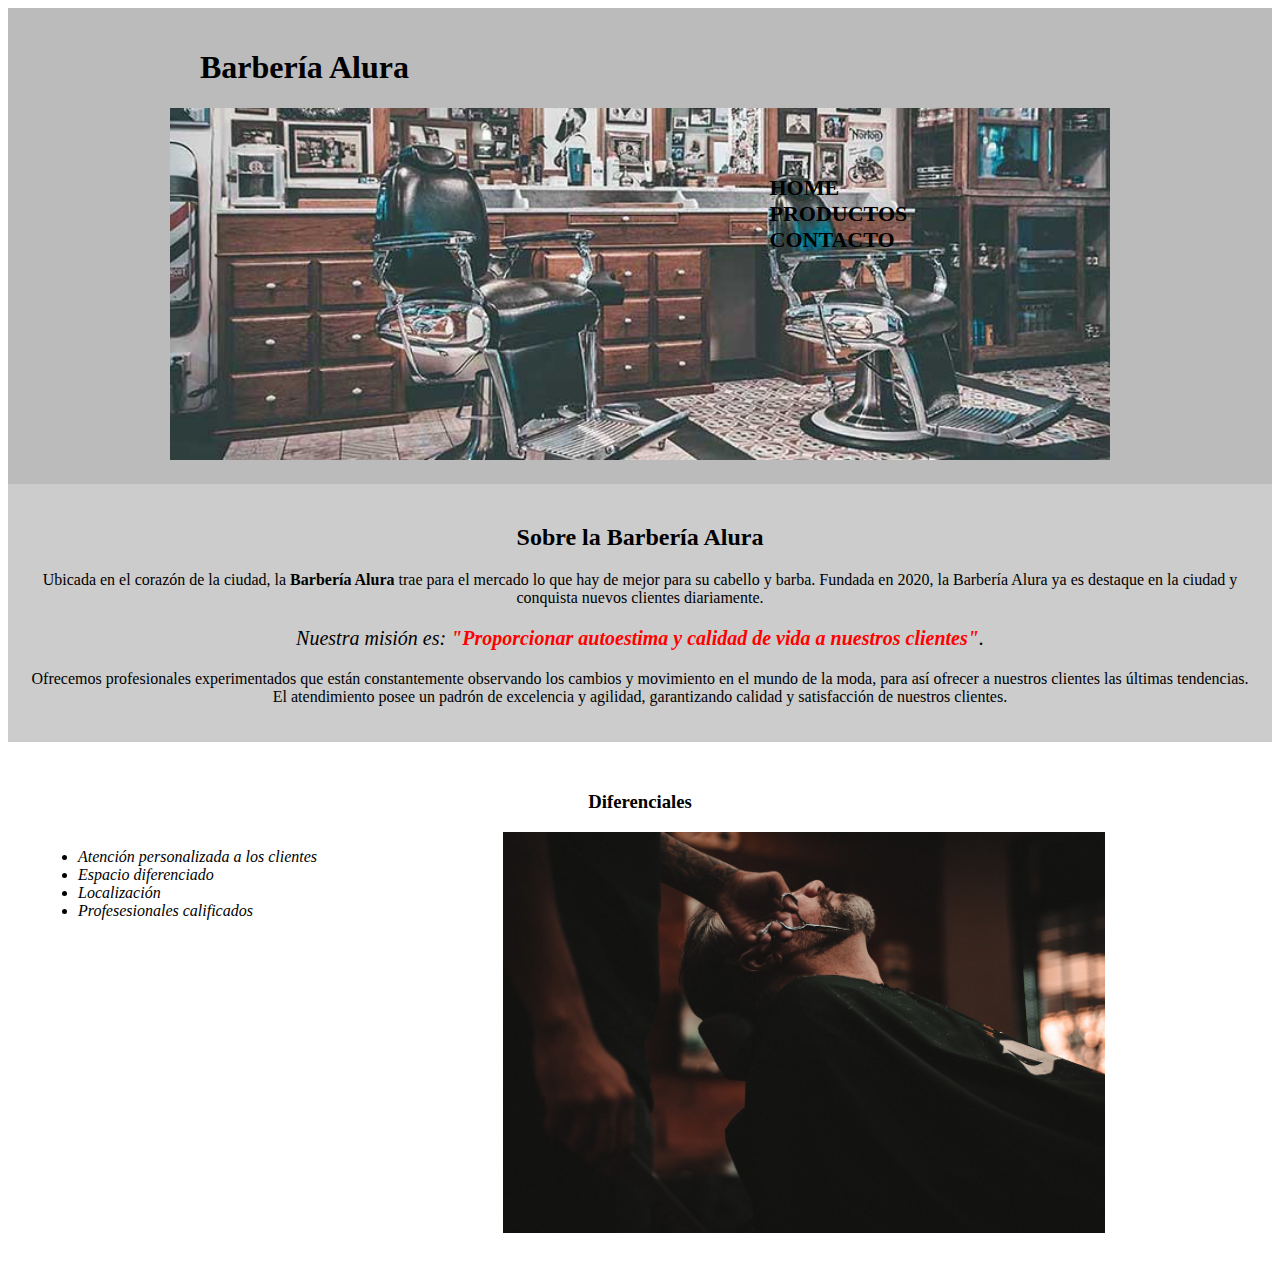
==== index.html @ 5bdf0761 "init cuarto curso" ====
<!DOCTYPE html>

<html lang="es">

<head>
    <meta charset="UTF-8" />
    <title>Barbería Alura</title>
    <link rel="stylesheet" href="estilos/style.css" />
    <link rel="stylesheet" href="estilos/style-home.css" />
    
</head>

<body>
    <header>
        <div class="caja">
            <h1 class="titulo-principal">Barbería Alura</h1>
            <img id="banner" src="imagenes/banner/banner.jpg" />
            <nav>
                <ul>
                    <li><a href="index.html">Home</a></li>
                    <li><a href="productos.html">Productos</a></li>
                    <li><a href="contacto.html">Contacto</a></li>
                </ul>
            </nav>
        </div>
    </header>

    <div class="principal">
        <h2 class="titulo-centralizado">Sobre la Barbería Alura</h2>

        <p>
            Ubicada en el corazón de la ciudad, la
            <strong>Barbería Alura</strong> trae para el mercado lo que hay de mejor
            para su cabello y barba. Fundada en 2020, la Barbería Alura ya es
            destaque en la ciudad y conquista nuevos clientes diariamente.
        </p>

        <p id="mision">
            <em>Nuestra misión es:
                <strong>"Proporcionar autoestima y calidad de vida a nuestros
                    clientes"</strong>.</em>
        </p>

        <p>
            Ofrecemos profesionales experimentados que están constantemente
            observando los cambios y movimiento en el mundo de la moda, para así
            ofrecer a nuestros clientes las últimas tendencias. El atendimiento
            posee un padrón de excelencia y agilidad, garantizando calidad y
            satisfacción de nuestros clientes.
        </p>
    </div>

    <div class="diferenciales">
        <h3 class="titulo-centralizado">Diferenciales</h3>

        <ul>
            <li class="items">Atención personalizada a los clientes</li>
            <li class="items">Espacio diferenciado</li>
            <li class="items">Localización</li>
            <li class="items">Profesesionales calificados</li>
        </ul>

        <img src="imagenes/diferenciales/diferenciales.jpg" class="imagenDiferenciales" />
    </div>
</body>

</html>
---- estilos/style.css ----
header {

    background-color: #BBB;
    padding: 20px 0;

}

.caja {
    width: 940px;
    position: relative;
    margin: 0 auto;
}


nav{
    position: absolute;
    top: 110px;
    right: 0;
    
}

nav li {
    display: inline;
    margin: 0 0 0 15; /*arriba derecha abajo izquierda*/
}

nav a{
    text-transform: uppercase;
    color: #000;
    font-weight: bold;
    font-size: 22px;
    text-decoration: none;
}

nav a:hover{
    color: #C78C19;
    text-decoration: underline;
}

.productos{
    width: 940px;
    margin: 0 auto;
    padding: 50px;
}

.productos li{
    display: inline-block;
    text-align: center;
    width: 30%;
    vertical-align: top;
    margin: 0 1.5%;
    padding: 30px 20px;
    box-sizing: border-box;
    /*? simplificado: 
        border: grosor estilo color;
    */
    border: 2px solid #000;
    border-radius: 10%;
    /** no simplificado:
        border-width: 2px;
        border-style: solid;
        border-radius: 10%;
    */
}

.productos li:hover {
    border-color: #C78C19;
}
.productos li:active{
    border-color: #088c19;
}

.productos h2{
    font-size: 30px;
    font-weight: bold;
}
.productos li:hover h2{
    font-size: 33px;
}

.descripcion-producto{
    font-size: 18px;
}
.precio-producto{
    font-size: 25px;
    font-weight: bold;
    margin-top: 10px;
    vertical-align: bottom;
}
footer {
    text-align: center;
    background-image: url("../imagenes/productos/bg.jpg");
    background-position: center center;
    background-attachment: fixed;
    background-repeat: repeat;
    background-size: auto;
    bottom: 0%;
    padding: 7.15%;
}
.copyright{
    color: white;
    font-size: 13px;
    margin: 20px;
}

/* editar formulario*/
main{
    width: 940px;
    margin: 0 auto;
}

form{
    margin: 40px 0;
}

form label, form legend{
    display: block;
    font-size: 20px;
    margin: 0 0 10px;
}
.input-padron{
    display: block;
    margin: 0 0 20px;
    padding: 10px 25px;
    width: 50%;
}
.checkbox{
    margin: 20px 0;
    color: red;
}

.enviar{
    width: 40%;
    padding: 15px 0;
    font-size: 18px;
    font-weight: bold;
    color: white;
    background-color: orange;
    border: none;
    border-radius: 20px;
    transition: 1s all;
}
.enviar:hover{
    background-color: darkorange;
    color: white;
    cursor: pointer;
    transform: scale(1.07);
}
table{
    margin: 40px 40px;
}

thead{
    background-color: #555;
    color: white;
    font-weight: bold;
}
td, th{
    border: 1px solid black;
    padding: 8px 15px;
}
select{
    margin: 10px 10px;
    padding: 10px 10px;
    font-size: 20px;
}
---- estilos/style-home.css ----
.titulo-principal{
    padding-left: 30px;
}

#banner{
    width:100%;
}

.principal{
    background: #CCCCCC;
    padding: 20px;
}

.titulo-centralizado{
    text-align: center;
}

p{
    text-align: center;
}

em strong{
    color:red;
}

#mision{
    font-size: 20px;
}

.diferenciales{
    background: #FFFFFF;
    padding: 30px;
}

.items{
    font-style: italic;
}

ul{
    display: inline-block;
    vertical-align: top;
    width: 20%;
    margin-right: 15%;
}

.imagenDiferenciales{
    width: 50%;
}
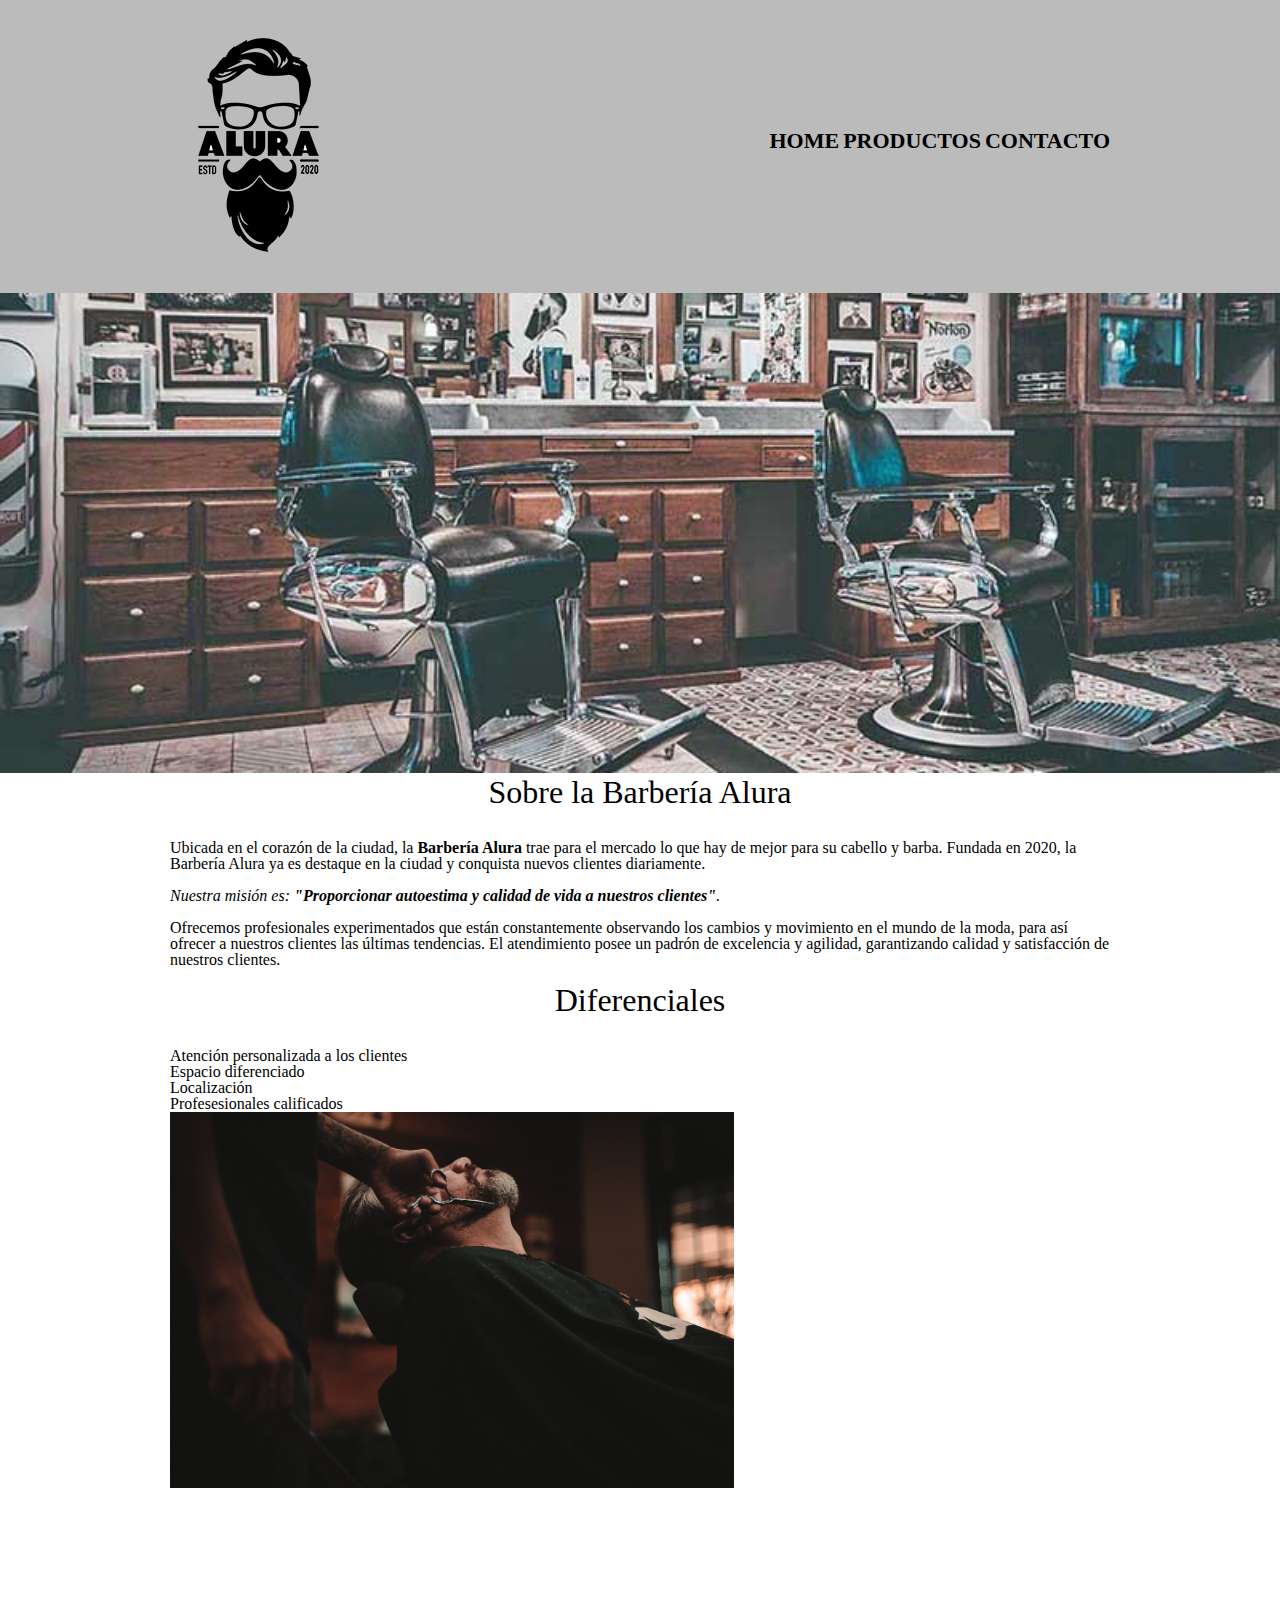
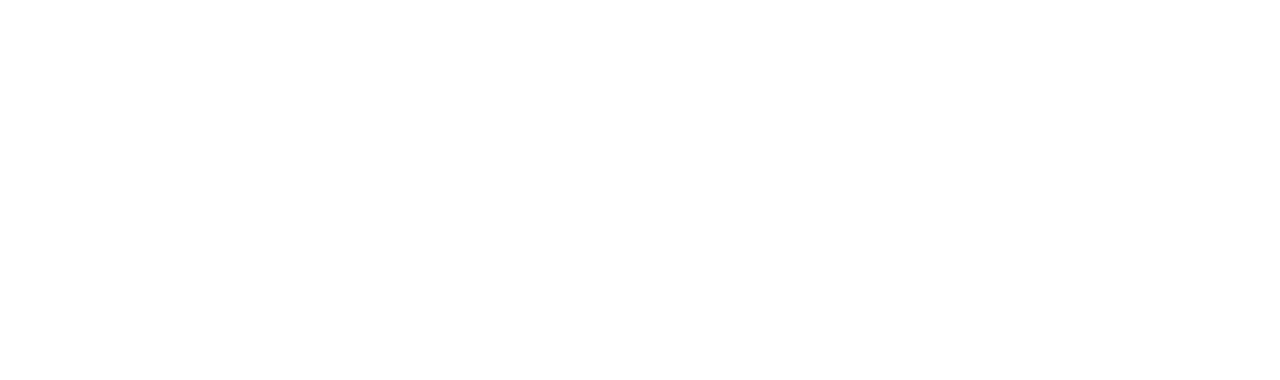
==== commit 5c529e2d: "utensilios y estilos nuevos en index" ====
--- a/index.html
+++ b/index.html
@@ -1,67 +1,73 @@
 <!DOCTYPE html>
 
 <html lang="es">
-
-<head>
+  <head>
     <meta charset="UTF-8" />
     <title>Barbería Alura</title>
+    <link rel="stylesheet" href="estilos/reset.css" />
     <link rel="stylesheet" href="estilos/style.css" />
-    <link rel="stylesheet" href="estilos/style-home.css" />
+  </head>
+
+  <body>
+    <header>
+      <div class="caja">
+        <h1>
+          <img src="imagenes/productos/logo.png" alt="logo Barbería Alura" />
+        </h1>
+        <nav>
+          <ul>
+            <li><a href="index.html">Home</a></li>
+            <li><a href="productos.html">Productos</a></li>
+            <li><a href="contacto.html">Contacto</a></li>
+          </ul>
+        </nav>
+      </div>
+    </header>
     
-</head>
+    <img class="banner" src="imagenes/banner/banner.jpg" alt="banner" />
+    <main>
+        <section class="principal">
+            <h2 class="titulo-principal">Sobre la Barbería Alura</h2>
+      
+            <p>
+              Ubicada en el corazón de la ciudad, la
+              <strong>Barbería Alura</strong> trae para el mercado lo que hay de mejor
+              para su cabello y barba. Fundada en 2020, la Barbería Alura ya es
+              destaque en la ciudad y conquista nuevos clientes diariamente.
+            </p>
+      
+            <p id="mision">
+              <em>Nuestra misión es: <strong>"Proporcionar autoestima y calidad de vida a nuestros clientes"</strong>.</em>
+            </p>
+      
+            <p>
+              Ofrecemos profesionales experimentados que están constantemente
+              observando los cambios y movimiento en el mundo de la moda, para así
+              ofrecer a nuestros clientes las últimas tendencias. El atendimiento
+              posee un padrón de excelencia y agilidad, garantizando calidad y
+              satisfacción de nuestros clientes.
+            </p>
+        </section>
+      
+        <section class="diferenciales">
+            <h3 class="titulo-principal">Diferenciales</h3>
+      
+            <ul>
+              <li class="items">Atención personalizada a los clientes</li>
+              <li class="items">Espacio diferenciado</li>
+              <li class="items">Localización</li>
+              <li class="items">Profesesionales calificados</li>
+            </ul>
+            <img class="imagenDiferencial" src="imagenes/diferenciales/diferenciales.jpg"/>
+        </section>
+    </main>
 
-<body>
-    <header>
-        <div class="caja">
-            <h1 class="titulo-principal">Barbería Alura</h1>
-            <img id="banner" src="imagenes/banner/banner.jpg" />
-            <nav>
-                <ul>
-                    <li><a href="index.html">Home</a></li>
-                    <li><a href="productos.html">Productos</a></li>
-                    <li><a href="contacto.html">Contacto</a></li>
-                </ul>
-            </nav>
-        </div>
-    </header>
+      
+    
 
-    <div class="principal">
-        <h2 class="titulo-centralizado">Sobre la Barbería Alura</h2>
-
-        <p>
-            Ubicada en el corazón de la ciudad, la
-            <strong>Barbería Alura</strong> trae para el mercado lo que hay de mejor
-            para su cabello y barba. Fundada en 2020, la Barbería Alura ya es
-            destaque en la ciudad y conquista nuevos clientes diariamente.
-        </p>
-
-        <p id="mision">
-            <em>Nuestra misión es:
-                <strong>"Proporcionar autoestima y calidad de vida a nuestros
-                    clientes"</strong>.</em>
-        </p>
-
-        <p>
-            Ofrecemos profesionales experimentados que están constantemente
-            observando los cambios y movimiento en el mundo de la moda, para así
-            ofrecer a nuestros clientes las últimas tendencias. El atendimiento
-            posee un padrón de excelencia y agilidad, garantizando calidad y
-            satisfacción de nuestros clientes.
-        </p>
-    </div>
-
-    <div class="diferenciales">
-        <h3 class="titulo-centralizado">Diferenciales</h3>
-
-        <ul>
-            <li class="items">Atención personalizada a los clientes</li>
-            <li class="items">Espacio diferenciado</li>
-            <li class="items">Localización</li>
-            <li class="items">Profesesionales calificados</li>
-        </ul>
-
-        <img src="imagenes/diferenciales/diferenciales.jpg" class="imagenDiferenciales" />
-    </div>
-</body>
-
-</html>+    <footer>
+      <img src="imagenes/productos/logo-blanco.png" alt="logo Barbería Alura" />
+      <p class="copyright">&copy Copyright Barbería Alura - 2022</p>
+    </footer>
+  </body>
+</html>
--- a/estilos/style.css
+++ b/estilos/style.css
@@ -164,3 +164,27 @@
     padding: 10px 10px;
     font-size: 20px;
 }
+/*CSS para el index*/
+.banner{
+    width: 100%;
+}
+
+.titulo-principal{
+    text-align: center;
+    font-size: 2em;
+    margin: 0 0 1em;
+}
+
+.principal p{
+    margin: 0 0 1em;
+}
+.principal strong {
+    font-weight: bold;
+}
+
+.principal em{
+    font-style: italic;
+}
+.imagenDiferencial{
+    width: 60%;
+}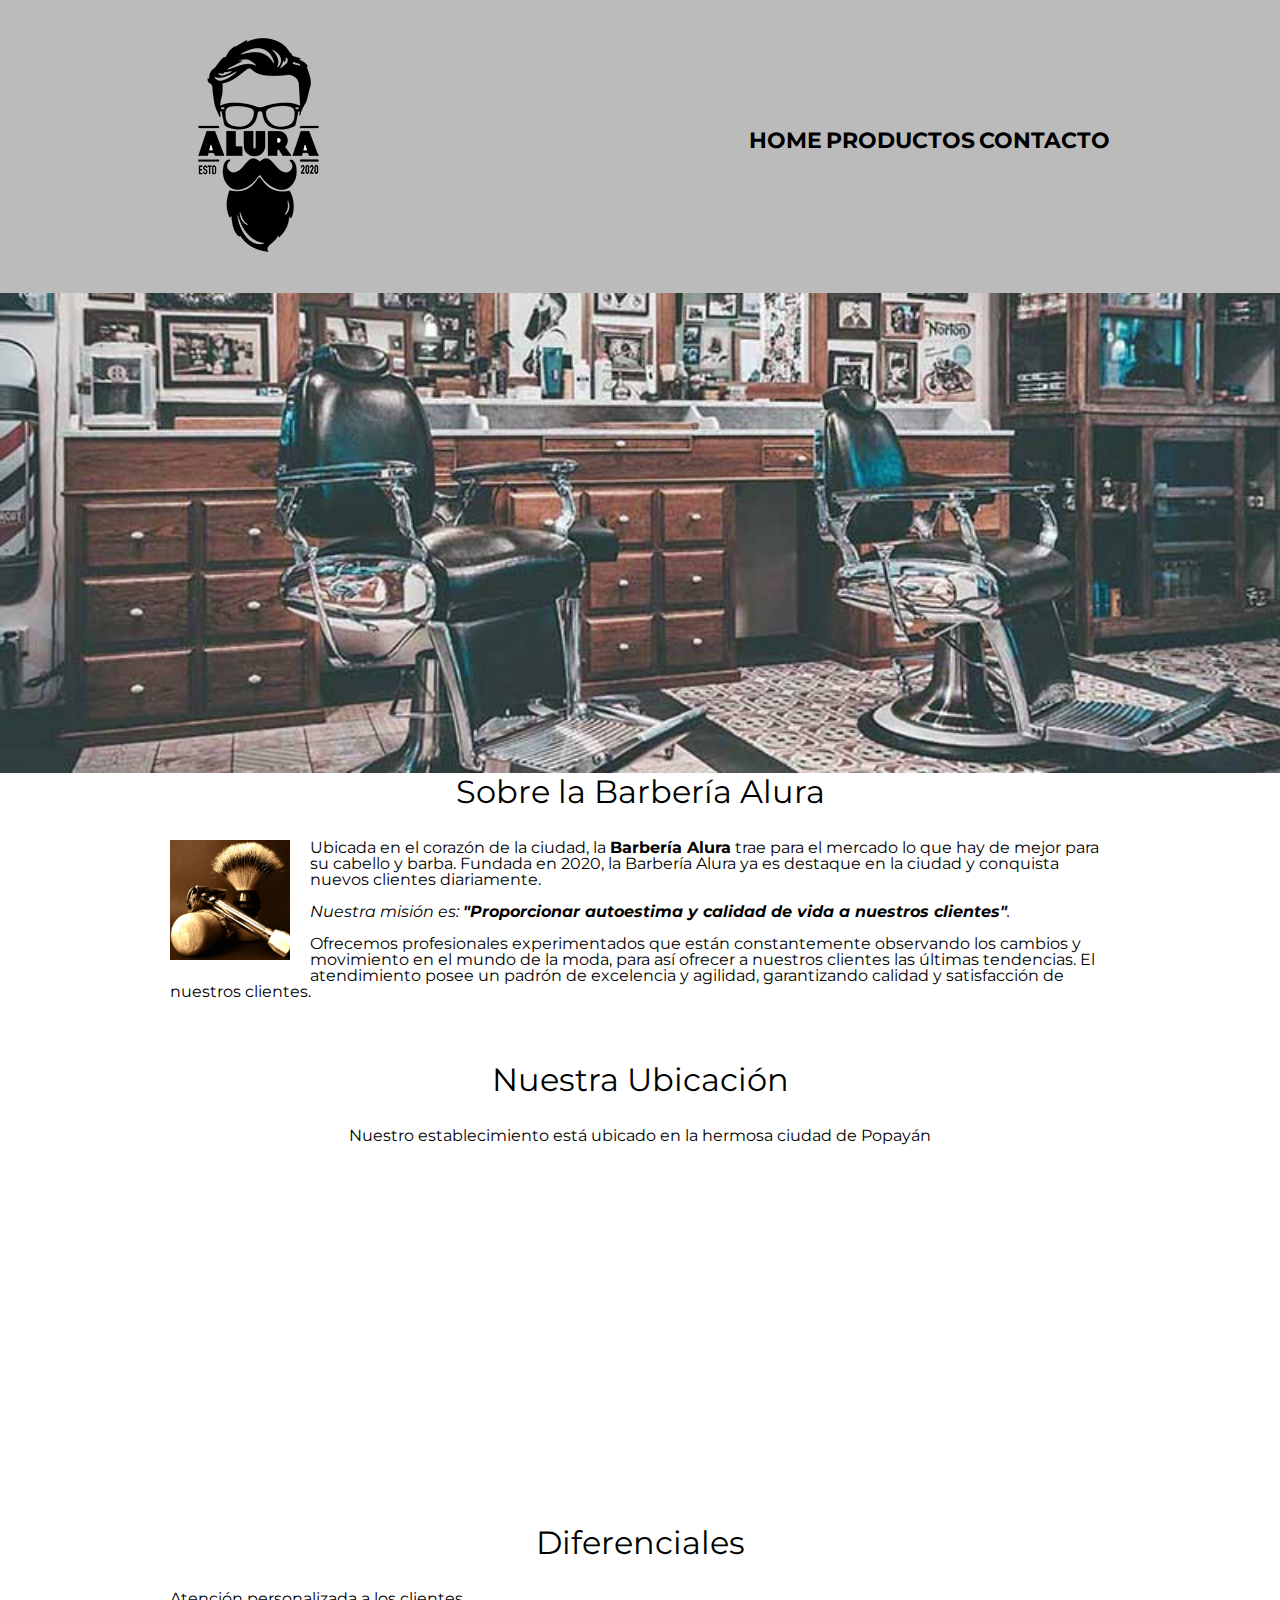
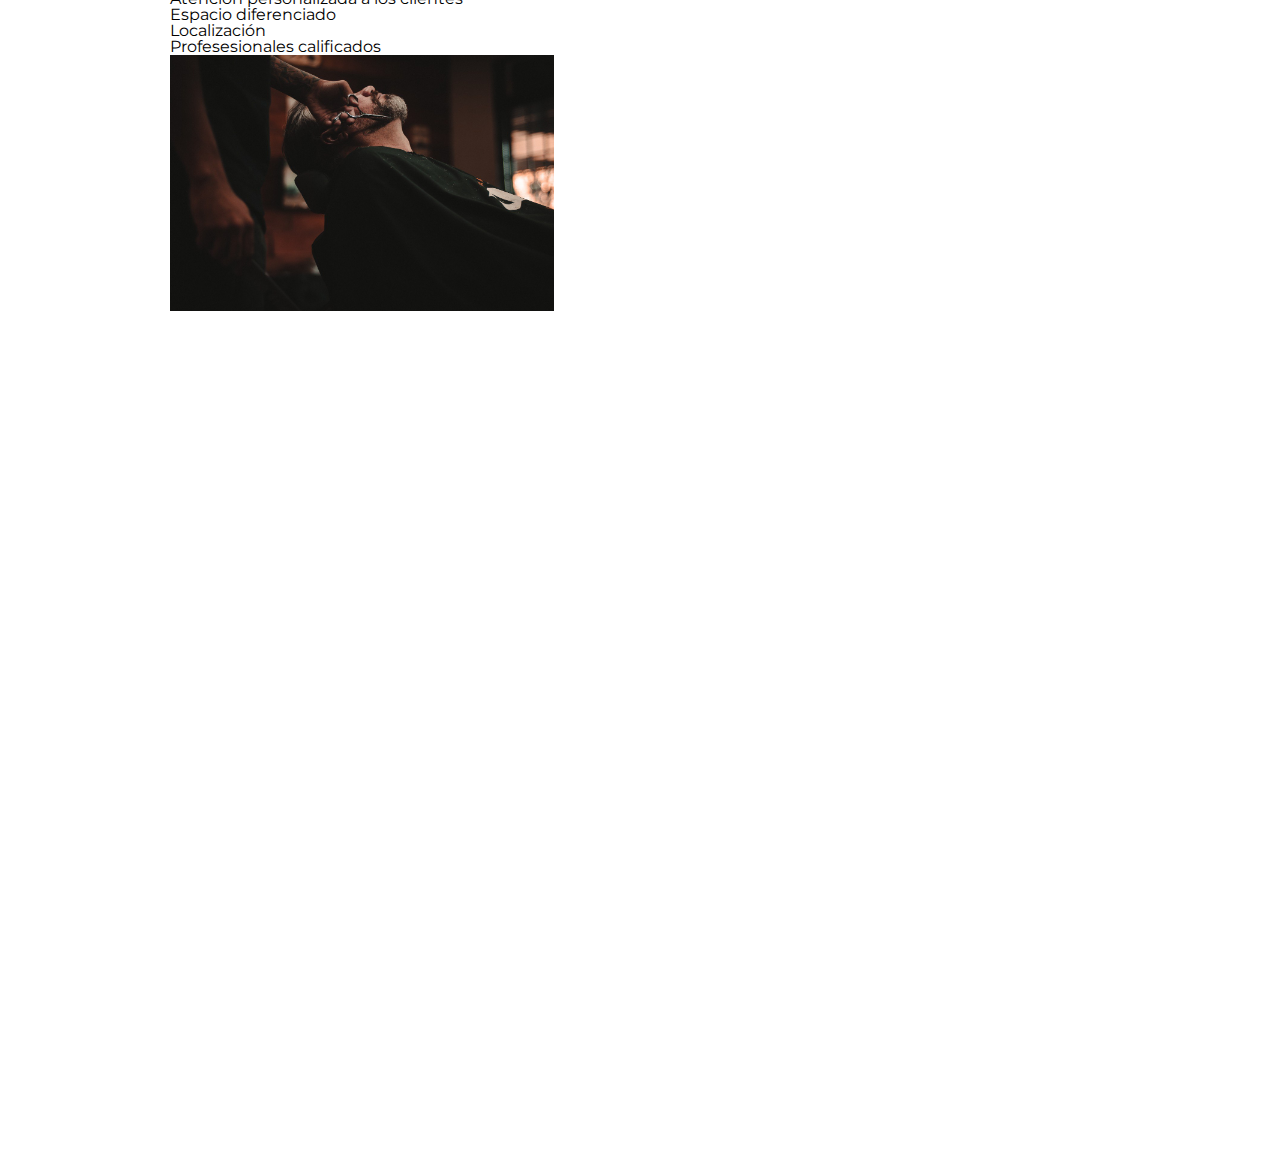
==== commit aef5e943: "añadido videos y mapas" ====
--- a/index.html
+++ b/index.html
@@ -1,73 +1,89 @@
-<!DOCTYPE html>
-
-<html lang="es">
-  <head>
-    <meta charset="UTF-8" />
-    <title>Barbería Alura</title>
-    <link rel="stylesheet" href="estilos/reset.css" />
-    <link rel="stylesheet" href="estilos/style.css" />
-  </head>
-
-  <body>
-    <header>
-      <div class="caja">
-        <h1>
-          <img src="imagenes/productos/logo.png" alt="logo Barbería Alura" />
-        </h1>
-        <nav>
-          <ul>
-            <li><a href="index.html">Home</a></li>
-            <li><a href="productos.html">Productos</a></li>
-            <li><a href="contacto.html">Contacto</a></li>
-          </ul>
-        </nav>
-      </div>
-    </header>
-    
-    <img class="banner" src="imagenes/banner/banner.jpg" alt="banner" />
-    <main>
-        <section class="principal">
-            <h2 class="titulo-principal">Sobre la Barbería Alura</h2>
-      
-            <p>
-              Ubicada en el corazón de la ciudad, la
-              <strong>Barbería Alura</strong> trae para el mercado lo que hay de mejor
-              para su cabello y barba. Fundada en 2020, la Barbería Alura ya es
-              destaque en la ciudad y conquista nuevos clientes diariamente.
-            </p>
-      
-            <p id="mision">
-              <em>Nuestra misión es: <strong>"Proporcionar autoestima y calidad de vida a nuestros clientes"</strong>.</em>
-            </p>
-      
-            <p>
-              Ofrecemos profesionales experimentados que están constantemente
-              observando los cambios y movimiento en el mundo de la moda, para así
-              ofrecer a nuestros clientes las últimas tendencias. El atendimiento
-              posee un padrón de excelencia y agilidad, garantizando calidad y
-              satisfacción de nuestros clientes.
-            </p>
-        </section>
-      
-        <section class="diferenciales">
-            <h3 class="titulo-principal">Diferenciales</h3>
-      
-            <ul>
-              <li class="items">Atención personalizada a los clientes</li>
-              <li class="items">Espacio diferenciado</li>
-              <li class="items">Localización</li>
-              <li class="items">Profesesionales calificados</li>
-            </ul>
-            <img class="imagenDiferencial" src="imagenes/diferenciales/diferenciales.jpg"/>
-        </section>
-    </main>
-
-      
-    
-
-    <footer>
-      <img src="imagenes/productos/logo-blanco.png" alt="logo Barbería Alura" />
-      <p class="copyright">&copy Copyright Barbería Alura - 2022</p>
-    </footer>
-  </body>
-</html>
+<!DOCTYPE html>
+
+<html lang="es">
+  <head>
+    <meta charset="UTF-8" />
+    <title>Barbería Alura</title>
+    <link rel="stylesheet" href="estilos/reset.css" />
+    <link rel="stylesheet" href="estilos/style.css" />
+    <link rel="preconnect" href="https://fonts.googleapis.com"><link rel="preconnect" href="https://fonts.gstatic.com" crossorigin>
+    <link href="https://fonts.googleapis.com/css2?family=Montserrat:wght@300&display=swap" rel="stylesheet">
+  </head>
+
+  <body>
+    <header>
+      <div class="caja">
+        <h1>
+          <img src="imagenes/productos/logo.png" alt="logo Barbería Alura" />
+        </h1>
+        <nav>
+          <ul>
+            <li><a href="index.html">Home</a></li>
+            <li><a href="productos.html">Productos</a></li>
+            <li><a href="contacto.html">Contacto</a></li>
+          </ul>
+        </nav>
+      </div>
+    </header>
+    
+    <img class="banner" src="imagenes/banner/banner.jpg" alt="banner" />
+    <main>
+        <section class="principal">
+            <h2 class="titulo-principal">Sobre la Barbería Alura</h2>
+
+            <img class="utensilios" src="imagenes/productos/utensilios.jpg" alt="utensilios barbero">
+      
+            <p>
+              Ubicada en el corazón de la ciudad, la
+              <strong>Barbería Alura</strong> trae para el mercado lo que hay de mejor
+              para su cabello y barba. Fundada en 2020, la Barbería Alura ya es
+              destaque en la ciudad y conquista nuevos clientes diariamente.
+            </p>
+      
+            <p id="mision">
+              <em>Nuestra misión es: <strong>"Proporcionar autoestima y calidad de vida a nuestros clientes"</strong>.</em>
+            </p>
+      
+            <p>
+              Ofrecemos profesionales experimentados que están constantemente
+              observando los cambios y movimiento en el mundo de la moda, para así
+              ofrecer a nuestros clientes las últimas tendencias. El atendimiento
+              posee un padrón de excelencia y agilidad, garantizando calidad y
+              satisfacción de nuestros clientes.
+            </p>
+        </section>
+
+        <section class="map">
+            <h3 class="titulo-principal">Nuestra Ubicación</h3>
+            <p>Nuestro establecimiento está ubicado en la hermosa ciudad de Popayán</p>
+            <iframe src="https://www.google.com/maps/embed?pb=!1m18!1m12!1m3!1d4759.5084894956735!2d-76.6406554837161!3d2.4560440124185328!2m3!1f0!2f0!3f0!3m2!1i1024!2i768!4f13.1!3m3!1m2!1s0x8e301cb4aae552cd%3A0x748a7c8c82708b6!2sParque%20De%20Las%20Garzas!5e1!3m2!1ses-419!2sco!4v1670722603449!5m2!1ses-419!2sco" width="100%" height="300" style="border:0;" allowfullscreen="" loading="lazy" referrerpolicy="no-referrer-when-downgrade"></iframe>
+        </section>
+      
+        <section class="diferenciales">
+            <h3 class="titulo-principal">Diferenciales</h3>
+      
+            <div class="contenido-diferenciales">
+              <ul>
+                <li class="items">Atención personalizada a los clientes</li>
+                <li class="items">Espacio diferenciado</li>
+                <li class="items">Localización</li>
+                <li class="items">Profesesionales calificados</li>
+              </ul>
+              <img class="imagenDiferencial" src="imagenes/diferenciales/diferenciales.jpg"/>
+            </div>
+        </section>
+
+        <div class="video">
+          <iframe width="560" height="315" src="https://www.youtube.com/embed/wcVVXUV0YUY" title="YouTube video player" frameborder="0" allow="accelerometer; autoplay; clipboard-write; encrypted-media; gyroscope; picture-in-picture" allowfullscreen></iframe>
+        </div>
+    </main>
+
+      
+    
+
+    <footer>
+      <img src="imagenes/productos/logo-blanco.png" alt="logo Barbería Alura" />
+      <p class="copyright">&copy Copyright Barbería Alura - 2022</p>
+    </footer>
+  </body>
+</html>
--- a/estilos/style.css
+++ b/estilos/style.css
@@ -1,190 +1,217 @@
-header {
-
-    background-color: #BBB;
-    padding: 20px 0;
-
-}
-
-.caja {
-    width: 940px;
-    position: relative;
-    margin: 0 auto;
-}
-
-
-nav{
-    position: absolute;
-    top: 110px;
-    right: 0;
-    
-}
-
-nav li {
-    display: inline;
-    margin: 0 0 0 15; /*arriba derecha abajo izquierda*/
-}
-
-nav a{
-    text-transform: uppercase;
-    color: #000;
-    font-weight: bold;
-    font-size: 22px;
-    text-decoration: none;
-}
-
-nav a:hover{
-    color: #C78C19;
-    text-decoration: underline;
-}
-
-.productos{
-    width: 940px;
-    margin: 0 auto;
-    padding: 50px;
-}
-
-.productos li{
-    display: inline-block;
-    text-align: center;
-    width: 30%;
-    vertical-align: top;
-    margin: 0 1.5%;
-    padding: 30px 20px;
-    box-sizing: border-box;
-    /*? simplificado: 
-        border: grosor estilo color;
-    */
-    border: 2px solid #000;
-    border-radius: 10%;
-    /** no simplificado:
-        border-width: 2px;
-        border-style: solid;
-        border-radius: 10%;
-    */
-}
-
-.productos li:hover {
-    border-color: #C78C19;
-}
-.productos li:active{
-    border-color: #088c19;
-}
-
-.productos h2{
-    font-size: 30px;
-    font-weight: bold;
-}
-.productos li:hover h2{
-    font-size: 33px;
-}
-
-.descripcion-producto{
-    font-size: 18px;
-}
-.precio-producto{
-    font-size: 25px;
-    font-weight: bold;
-    margin-top: 10px;
-    vertical-align: bottom;
-}
-footer {
-    text-align: center;
-    background-image: url("../imagenes/productos/bg.jpg");
-    background-position: center center;
-    background-attachment: fixed;
-    background-repeat: repeat;
-    background-size: auto;
-    bottom: 0%;
-    padding: 7.15%;
-}
-.copyright{
-    color: white;
-    font-size: 13px;
-    margin: 20px;
-}
-
-/* editar formulario*/
-main{
-    width: 940px;
-    margin: 0 auto;
-}
-
-form{
-    margin: 40px 0;
-}
-
-form label, form legend{
-    display: block;
-    font-size: 20px;
-    margin: 0 0 10px;
-}
-.input-padron{
-    display: block;
-    margin: 0 0 20px;
-    padding: 10px 25px;
-    width: 50%;
-}
-.checkbox{
-    margin: 20px 0;
-    color: red;
-}
-
-.enviar{
-    width: 40%;
-    padding: 15px 0;
-    font-size: 18px;
-    font-weight: bold;
-    color: white;
-    background-color: orange;
-    border: none;
-    border-radius: 20px;
-    transition: 1s all;
-}
-.enviar:hover{
-    background-color: darkorange;
-    color: white;
-    cursor: pointer;
-    transform: scale(1.07);
-}
-table{
-    margin: 40px 40px;
-}
-
-thead{
-    background-color: #555;
-    color: white;
-    font-weight: bold;
-}
-td, th{
-    border: 1px solid black;
-    padding: 8px 15px;
-}
-select{
-    margin: 10px 10px;
-    padding: 10px 10px;
-    font-size: 20px;
-}
-/*CSS para el index*/
-.banner{
-    width: 100%;
-}
-
-.titulo-principal{
-    text-align: center;
-    font-size: 2em;
-    margin: 0 0 1em;
-}
-
-.principal p{
-    margin: 0 0 1em;
-}
-.principal strong {
-    font-weight: bold;
-}
-
-.principal em{
-    font-style: italic;
-}
-.imagenDiferencial{
-    width: 60%;
-}+body{
+    font-family: 'Montserrat', sans-serif;
+}
+header {
+
+    background-color: #BBB;
+    padding: 20px 0;
+
+}
+
+.caja {
+    width: 940px;
+    position: relative;
+    margin: 0 auto;
+}
+
+
+nav{
+    position: absolute;
+    top: 110px;
+    right: 0;
+    
+}
+
+nav li {
+    display: inline;
+    margin: 0 0 0 15; /*arriba derecha abajo izquierda*/
+}
+
+nav a{
+    text-transform: uppercase;
+    color: #000;
+    font-weight: bold;
+    font-size: 22px;
+    text-decoration: none;
+}
+
+nav a:hover{
+    color: #C78C19;
+    text-decoration: underline;
+}
+
+.productos{
+    width: 940px;
+    margin: 0 auto;
+    padding: 50px;
+}
+
+.productos li{
+    display: inline-block;
+    text-align: center;
+    width: 30%;
+    vertical-align: top;
+    margin: 0 1.5%;
+    padding: 30px 20px;
+    box-sizing: border-box;
+    /*? simplificado: 
+        border: grosor estilo color;
+    */
+    border: 2px solid #000;
+    border-radius: 10%;
+    /** no simplificado:
+        border-width: 2px;
+        border-style: solid;
+        border-radius: 10%;
+    */
+}
+
+.productos li:hover {
+    border-color: #C78C19;
+}
+.productos li:active{
+    border-color: #088c19;
+}
+
+.productos h2{
+    font-size: 30px;
+    font-weight: bold;
+}
+.productos li:hover h2{
+    font-size: 33px;
+}
+
+.descripcion-producto{
+    font-size: 18px;
+}
+.precio-producto{
+    font-size: 25px;
+    font-weight: bold;
+    margin-top: 10px;
+    vertical-align: bottom;
+}
+footer {
+    text-align: center;
+    background-image: url("../imagenes/productos/bg.jpg");
+    background-position: center center;
+    background-attachment: fixed;
+    background-repeat: repeat;
+    background-size: auto;
+    bottom: 0%;
+    padding: 7.15%;
+}
+.copyright{
+    color: white;
+    font-size: 13px;
+    margin: 20px;
+}
+
+/* editar formulario*/
+main{
+    width: 940px;
+    margin: 0 auto;
+}
+
+form{
+    margin: 40px 0;
+}
+
+form label, form legend{
+    display: block;
+    font-size: 20px;
+    margin: 0 0 10px;
+}
+.input-padron{
+    display: block;
+    margin: 0 0 20px;
+    padding: 10px 25px;
+    width: 50%;
+}
+.checkbox{
+    margin: 20px 0;
+    color: red;
+}
+
+.enviar{
+    width: 40%;
+    padding: 15px 0;
+    font-size: 18px;
+    font-weight: bold;
+    color: white;
+    background-color: orange;
+    border: none;
+    border-radius: 20px;
+    transition: 1s all;
+}
+.enviar:hover{
+    background-color: darkorange;
+    color: white;
+    cursor: pointer;
+    transform: scale(1.07);
+}
+table{
+    margin: 40px 40px;
+}
+
+thead{
+    background-color: #555;
+    color: white;
+    font-weight: bold;
+}
+td, th{
+    border: 1px solid black;
+    padding: 8px 15px;
+}
+select{
+    margin: 10px 10px;
+    padding: 10px 10px;
+    font-size: 20px;
+}
+/*CSS para el index*/
+.banner{
+    width: 100%;
+}
+
+.titulo-principal{
+    text-align: center;
+    font-size: 2em;
+    margin: 0 0 1em;
+    clear: left;
+}
+
+.principal p{
+    margin: 0 0 1em;
+}
+.principal strong {
+    font-weight: bold;
+}
+
+.principal em{
+    font-style: italic;
+}
+
+.utensilios{
+    width: 120px;
+    float: left;
+    margin: 0 20px 20px 0;
+    
+}
+
+.map{
+    padding: 3em 0;
+}
+.map p{
+    margin: 0 0 2em;
+    text-align: center;
+}
+.contenido-diferenciales{
+    width: 640px;
+}
+.imagenDiferencial{
+    width: 60%;
+}
+.video{
+    width: 560px;
+    margin: 1em auto;
+}
+
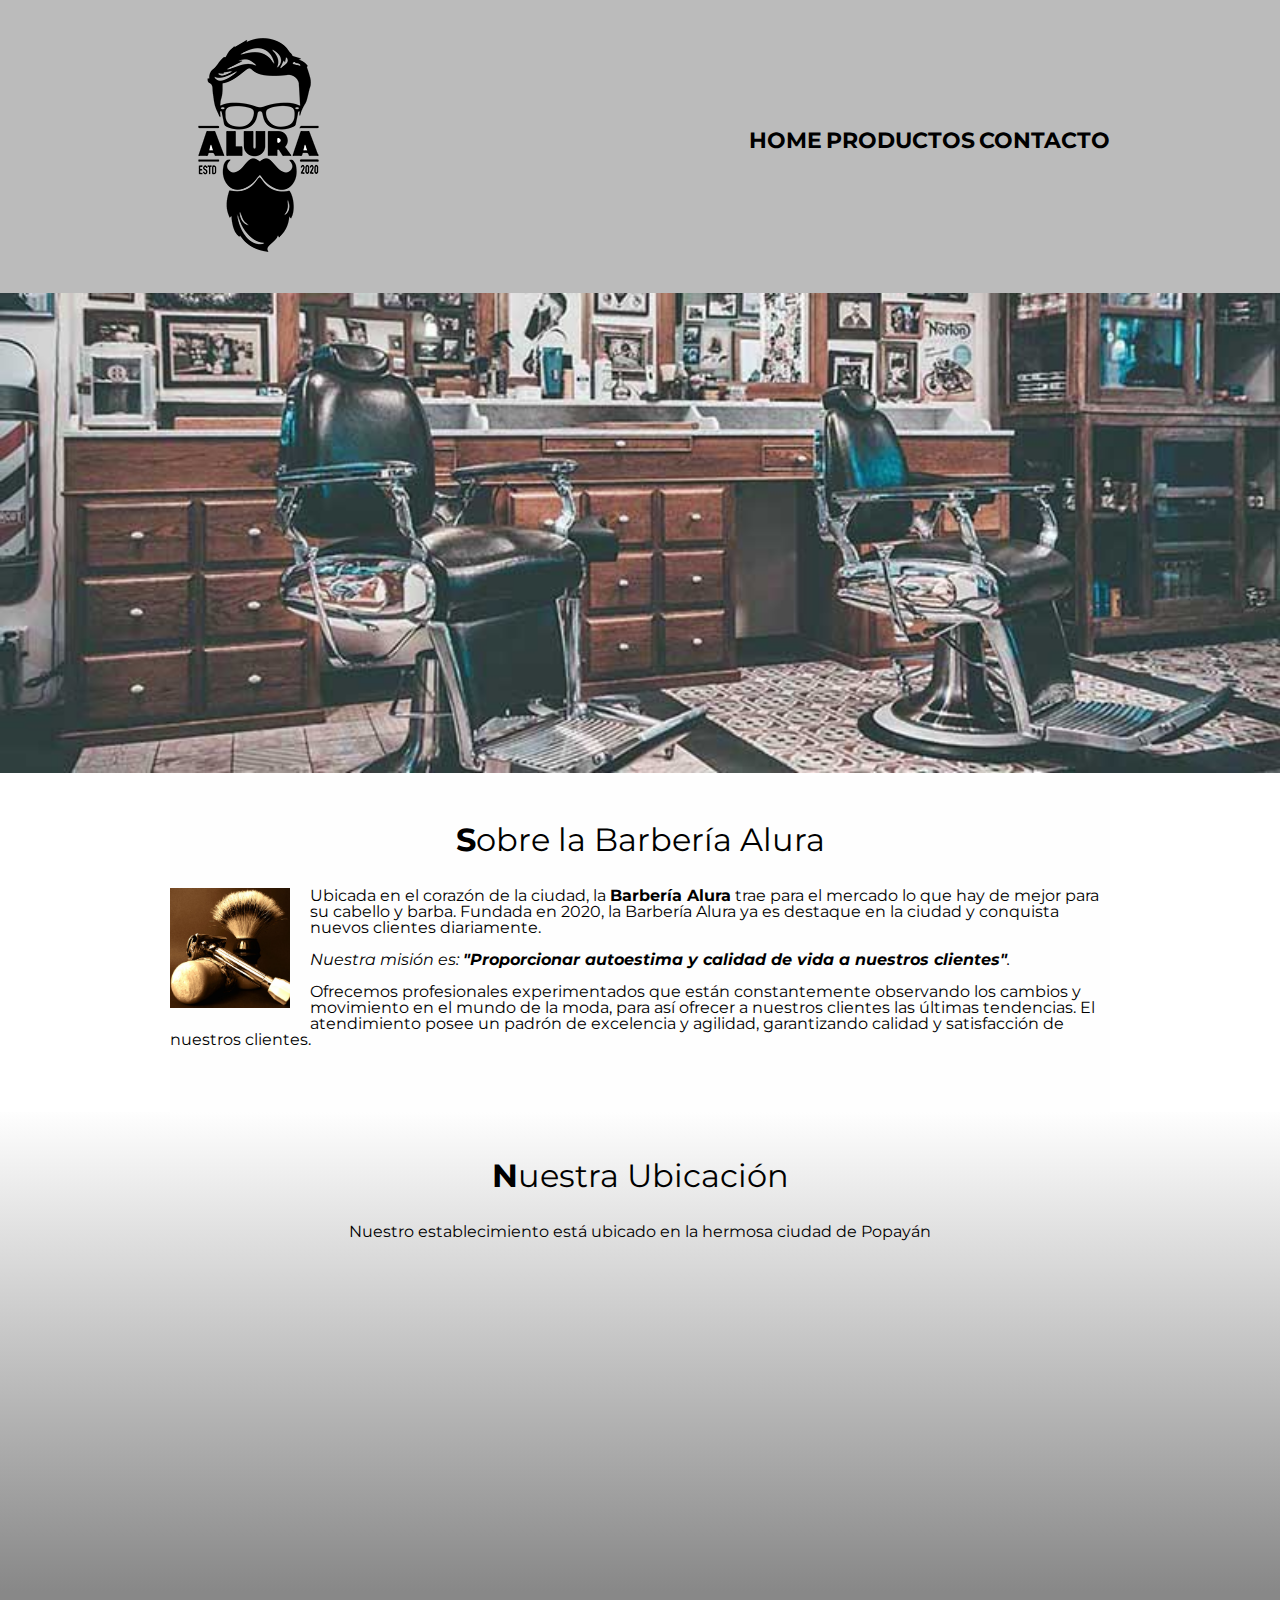
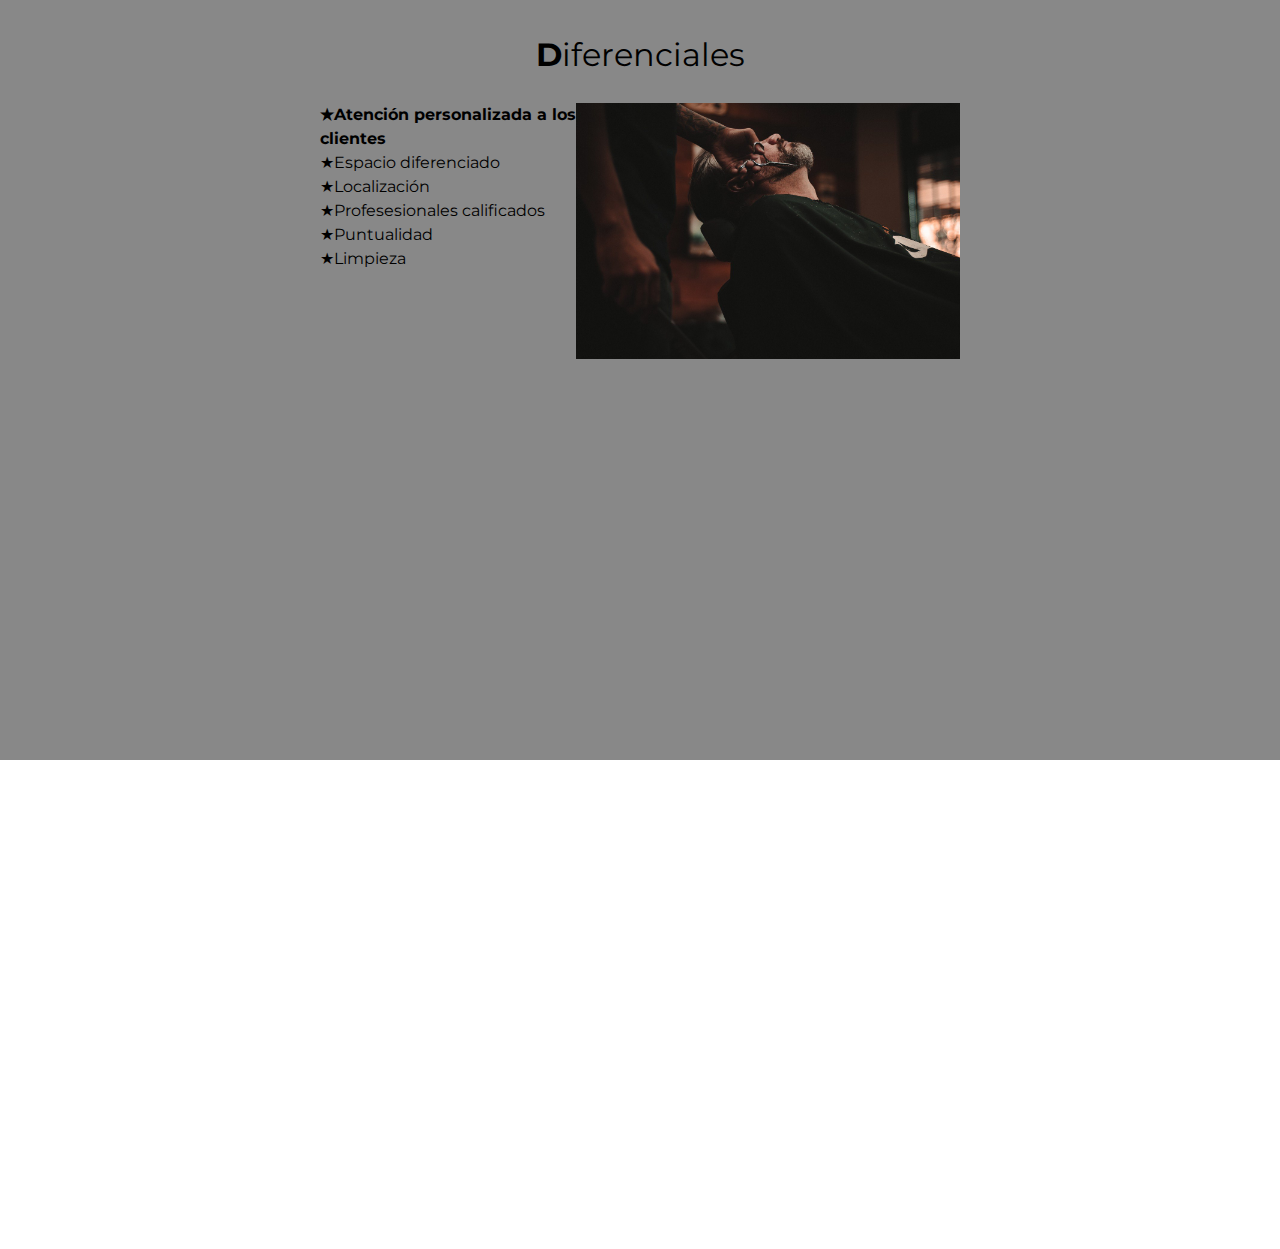
==== commit 30dbbd38: "usando before y after" ====
--- a/index.html
+++ b/index.html
@@ -53,29 +53,32 @@
             </p>
         </section>
 
-        <section class="map">
+        <section class="mapa">
             <h3 class="titulo-principal">Nuestra Ubicación</h3>
             <p>Nuestro establecimiento está ubicado en la hermosa ciudad de Popayán</p>
-            <iframe src="https://www.google.com/maps/embed?pb=!1m18!1m12!1m3!1d4759.5084894956735!2d-76.6406554837161!3d2.4560440124185328!2m3!1f0!2f0!3f0!3m2!1i1024!2i768!4f13.1!3m3!1m2!1s0x8e301cb4aae552cd%3A0x748a7c8c82708b6!2sParque%20De%20Las%20Garzas!5e1!3m2!1ses-419!2sco!4v1670722603449!5m2!1ses-419!2sco" width="100%" height="300" style="border:0;" allowfullscreen="" loading="lazy" referrerpolicy="no-referrer-when-downgrade"></iframe>
+            <div class="mapa-contenido">
+              <iframe src="https://www.google.com/maps/embed?pb=!1m18!1m12!1m3!1d4759.5084894956735!2d-76.6406554837161!3d2.4560440124185328!2m3!1f0!2f0!3f0!3m2!1i1024!2i768!4f13.1!3m3!1m2!1s0x8e301cb4aae552cd%3A0x748a7c8c82708b6!2sParque%20De%20Las%20Garzas!5e1!3m2!1ses-419!2sco!4v1670722603449!5m2!1ses-419!2sco" width="100%" height="300" style="border:0;" allowfullscreen="" loading="lazy" referrerpolicy="no-referrer-when-downgrade"></iframe>
+            </div>
         </section>
       
         <section class="diferenciales">
             <h3 class="titulo-principal">Diferenciales</h3>
       
             <div class="contenido-diferenciales">
-              <ul>
+              <ul class="lista-diferenciales">
                 <li class="items">Atención personalizada a los clientes</li>
                 <li class="items">Espacio diferenciado</li>
                 <li class="items">Localización</li>
                 <li class="items">Profesesionales calificados</li>
-              </ul>
-              <img class="imagenDiferencial" src="imagenes/diferenciales/diferenciales.jpg"/>
+                <li class="items">Puntualidad</li>
+                <li class="items">Limpieza</li>
+              </ul><img class="imagenDiferencial" src="imagenes/diferenciales/diferenciales.jpg"/>
+            </div>
+
+            <div class="video">
+              <iframe width="560" height="315" src="https://www.youtube.com/embed/wcVVXUV0YUY" title="YouTube video player" frameborder="0" allow="accelerometer; autoplay; clipboard-write; encrypted-media; gyroscope; picture-in-picture" allowfullscreen></iframe>
             </div>
         </section>
-
-        <div class="video">
-          <iframe width="560" height="315" src="https://www.youtube.com/embed/wcVVXUV0YUY" title="YouTube video player" frameborder="0" allow="accelerometer; autoplay; clipboard-write; encrypted-media; gyroscope; picture-in-picture" allowfullscreen></iframe>
-        </div>
     </main>
 
       
--- a/estilos/style.css
+++ b/estilos/style.css
@@ -107,11 +107,6 @@
 }
 
 /* editar formulario*/
-main{
-    width: 940px;
-    margin: 0 auto;
-}
-
 form{
     margin: 40px 0;
 }
@@ -172,11 +167,22 @@
     width: 100%;
 }
 
+.principal{
+    padding: 3em 0;
+    background-color: #FEFEFE;
+    width: 940px;
+    margin: 0 auto;
+}
+
 .titulo-principal{
     text-align: center;
     font-size: 2em;
     margin: 0 0 1em;
     clear: left;
+}
+
+.titulo-principal::first-letter{
+    font-weight: bold;
 }
 
 .principal p{
@@ -197,16 +203,51 @@
     
 }
 
-.map{
+.mapa{
     padding: 3em 0;
-}
-.map p{
+    background: linear-gradient(#FEFEFE, #888);
+}
+
+.mapa p{
     margin: 0 0 2em;
     text-align: center;
-}
+    
+    width: 940px;
+    margin: 0 auto;
+}
+.mapa-contenido{
+    width: 940px;
+    margin: 0 auto;
+}
+
+.diferenciales{
+    padding: 3em 0;
+    background-color: #888;
+}
+
 .contenido-diferenciales{
     width: 640px;
-}
+    margin: 0 auto;
+}
+
+.lista-diferenciales{
+    width: 40%;
+    display: inline-block;
+    vertical-align: top;
+}
+
+.items{
+    line-height: 1.5;
+}
+
+.items::before{
+    content: "★";
+}
+
+.items:first-child{
+    font-weight: bold;
+}
+
 .imagenDiferencial{
     width: 60%;
 }
